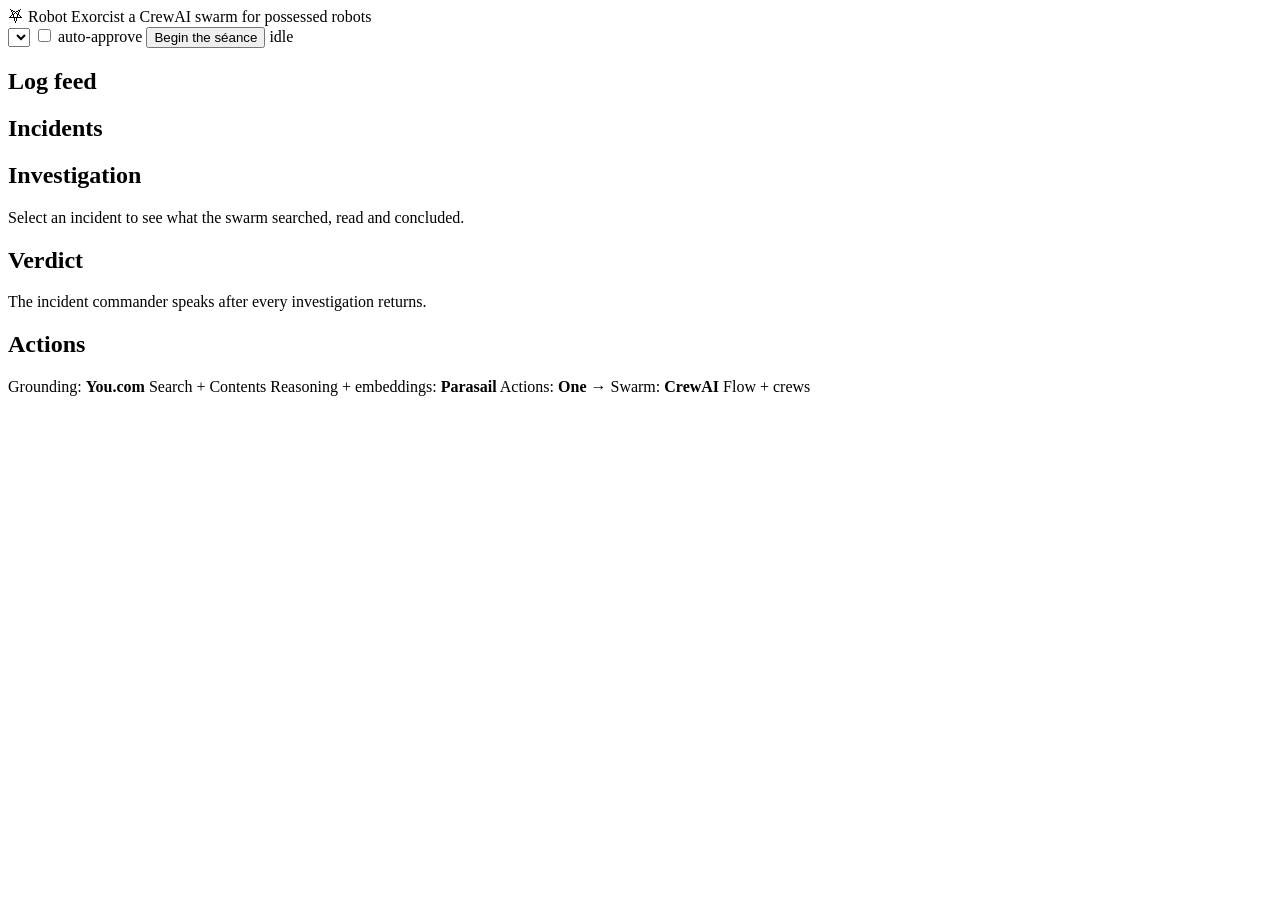
==== exorcist/static/index.html @ 47a846a7 "Robot Exorcist: scaffold, parsers, clustering, crews, flow, console Co-Authored-By: Claude Fable 5.1" ====
<!doctype html>
<html lang="en">
<head>
<meta charset="utf-8">
<meta name="viewport" content="width=device-width, initial-scale=1">
<title>Robot Exorcist</title>
<link rel="stylesheet" href="/static/style.css">
</head>
<body>
<header>
  <div class="brand"><span class="sigil">⛧</span> Robot Exorcist <span class="sub">a CrewAI swarm for possessed robots</span></div>
  <div class="controls">
    <select id="scenario"></select>
    <label class="chk"><input type="checkbox" id="auto"> auto-approve</label>
    <button id="start">Begin the séance</button>
    <span id="status" class="status idle">idle</span>
  </div>
</header>

<main>
  <section class="panel" id="p-logs">
    <h2>Log feed <span class="count" id="log-count"></span></h2>
    <div class="robot" id="robot"></div>
    <div class="logs" id="logs"></div>
  </section>

  <section class="panel" id="p-incidents">
    <h2>Incidents <span class="hint" id="inc-hint"></span></h2>
    <div id="incidents"></div>
  </section>

  <section class="panel" id="p-investigation">
    <h2>Investigation <span class="hint" id="inv-hint"></span></h2>
    <div id="investigation"><p class="muted">Select an incident to see what the swarm searched, read and concluded.</p></div>
  </section>

  <section class="panel" id="p-verdict">
    <h2>Verdict</h2>
    <div id="verdict"><p class="muted">The incident commander speaks after every investigation returns.</p></div>
    <h2>Actions <span class="hint" id="act-hint"></span></h2>
    <div id="actions"></div>
  </section>
</main>

<footer>
  <span>Grounding: <b>You.com</b> Search + Contents</span>
  <span>Reasoning + embeddings: <b>Parasail</b> <code id="cfg-model"></code></span>
  <span>Actions: <b>One</b> → <code id="cfg-targets"></code></span>
  <span>Swarm: <b>CrewAI</b> Flow + crews</span>
</footer>
<script src="/static/app.js"></script>
</body>
</html>
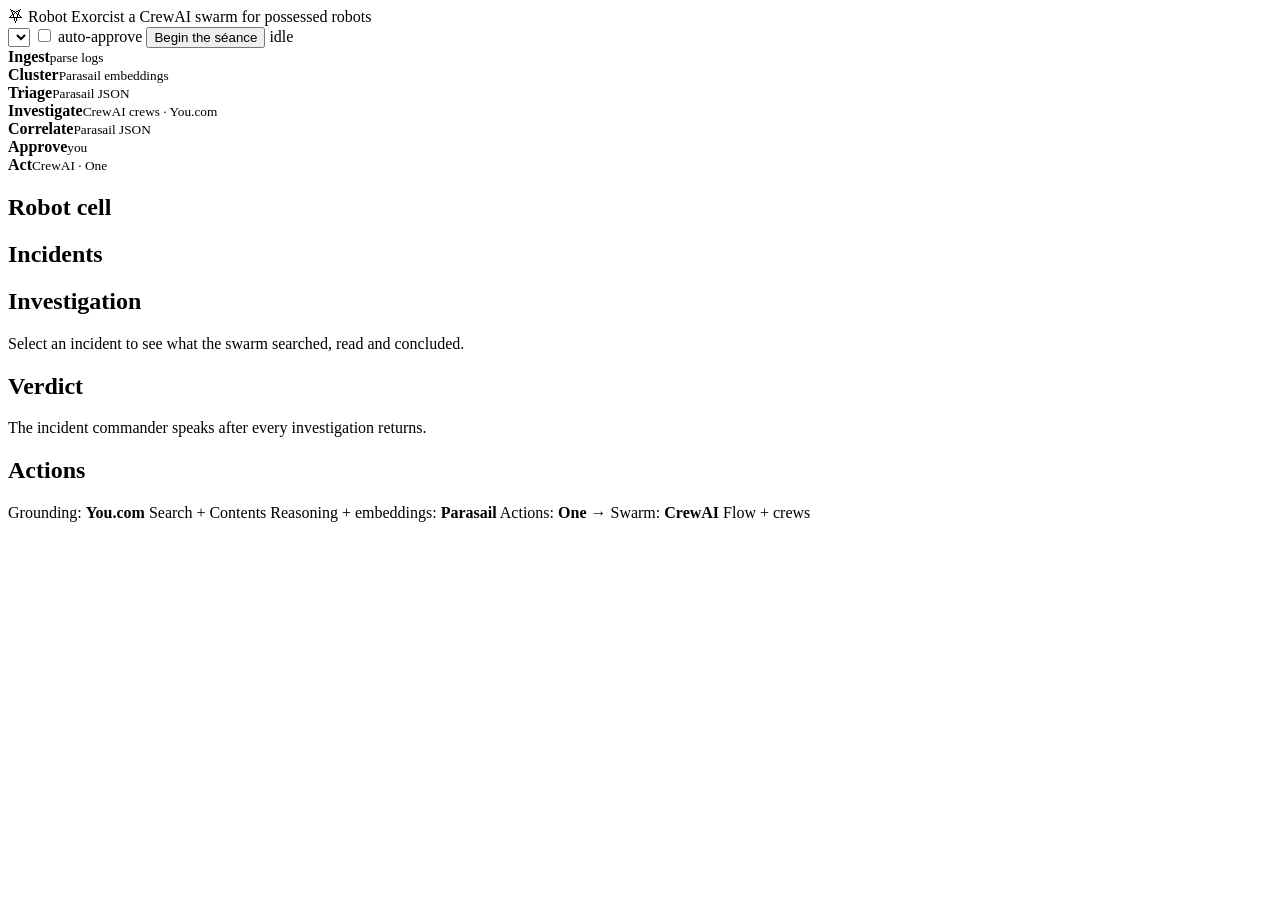
==== commit 28a3ea98: "Visuals: pipeline strip, live cell power diagram, icon set; README workflow and problem diagrams Co-" ====
--- a/exorcist/static/index.html
+++ b/exorcist/static/index.html
@@ -17,9 +17,20 @@
   </div>
 </header>
 
+<nav id="pipeline">
+  <div class="stage" data-stage="ingesting"><span class="ico"></span><b>Ingest</b><small>parse logs</small></div>
+  <div class="stage" data-stage="clustering"><span class="ico"></span><b>Cluster</b><small>Parasail embeddings</small></div>
+  <div class="stage" data-stage="triaging"><span class="ico"></span><b>Triage</b><small>Parasail JSON</small></div>
+  <div class="stage" data-stage="investigating"><span class="ico"></span><b>Investigate</b><small>CrewAI crews · You.com</small></div>
+  <div class="stage" data-stage="correlating"><span class="ico"></span><b>Correlate</b><small>Parasail JSON</small></div>
+  <div class="stage" data-stage="awaiting_approval"><span class="ico"></span><b>Approve</b><small>you</small></div>
+  <div class="stage" data-stage="acting"><span class="ico"></span><b>Act</b><small>CrewAI · One</small></div>
+</nav>
+
 <main>
   <section class="panel" id="p-logs">
-    <h2>Log feed <span class="count" id="log-count"></span></h2>
+    <h2>Robot cell <span class="count" id="log-count"></span></h2>
+    <div class="cell" id="cell"></div>
     <div class="robot" id="robot"></div>
     <div class="logs" id="logs"></div>
   </section>
@@ -48,6 +59,7 @@
   <span>Actions: <b>One</b> → <code id="cfg-targets"></code></span>
   <span>Swarm: <b>CrewAI</b> Flow + crews</span>
 </footer>
+<script src="/static/icons.js"></script>
 <script src="/static/app.js"></script>
 </body>
 </html>
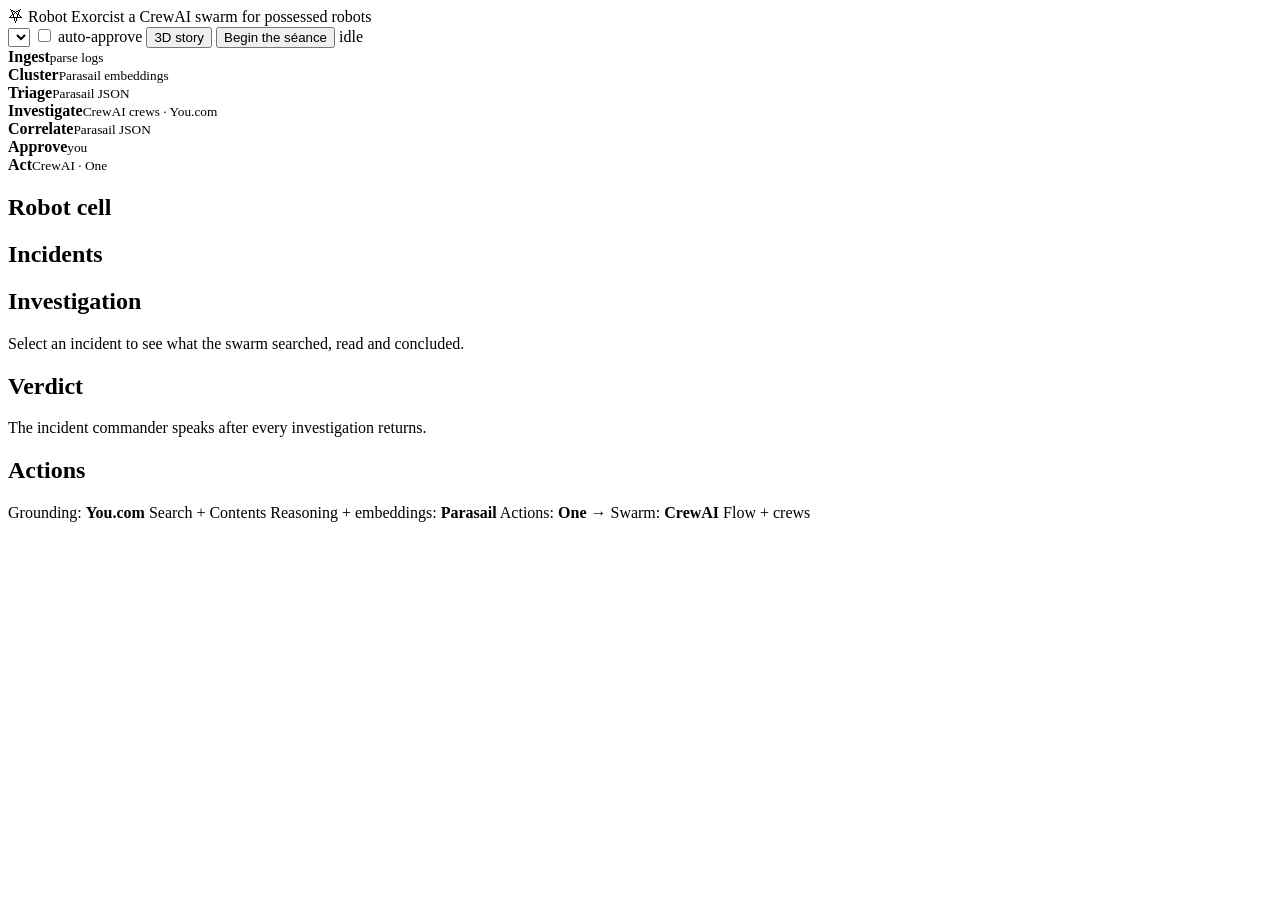
==== commit 26348d42: "3D story mode: Three.js cell model, log replay with captions, run chapters, standalone /story page C" ====
--- a/exorcist/static/index.html
+++ b/exorcist/static/index.html
@@ -12,6 +12,7 @@
   <div class="controls">
     <select id="scenario"></select>
     <label class="chk"><input type="checkbox" id="auto"> auto-approve</label>
+    <button id="story-btn" class="ghost">3D story</button>
     <button id="start">Begin the séance</button>
     <span id="status" class="status idle">idle</span>
   </div>
@@ -53,6 +54,11 @@
   </section>
 </main>
 
+<div id="story-overlay" hidden>
+  <div class="story-head"><span>3D story · <em id="story-scn"></em></span><button id="story-close" class="ghost">Close ✕</button></div>
+  <div id="story-mount"></div>
+</div>
+
 <footer>
   <span>Grounding: <b>You.com</b> Search + Contents</span>
   <span>Reasoning + embeddings: <b>Parasail</b> <code id="cfg-model"></code></span>
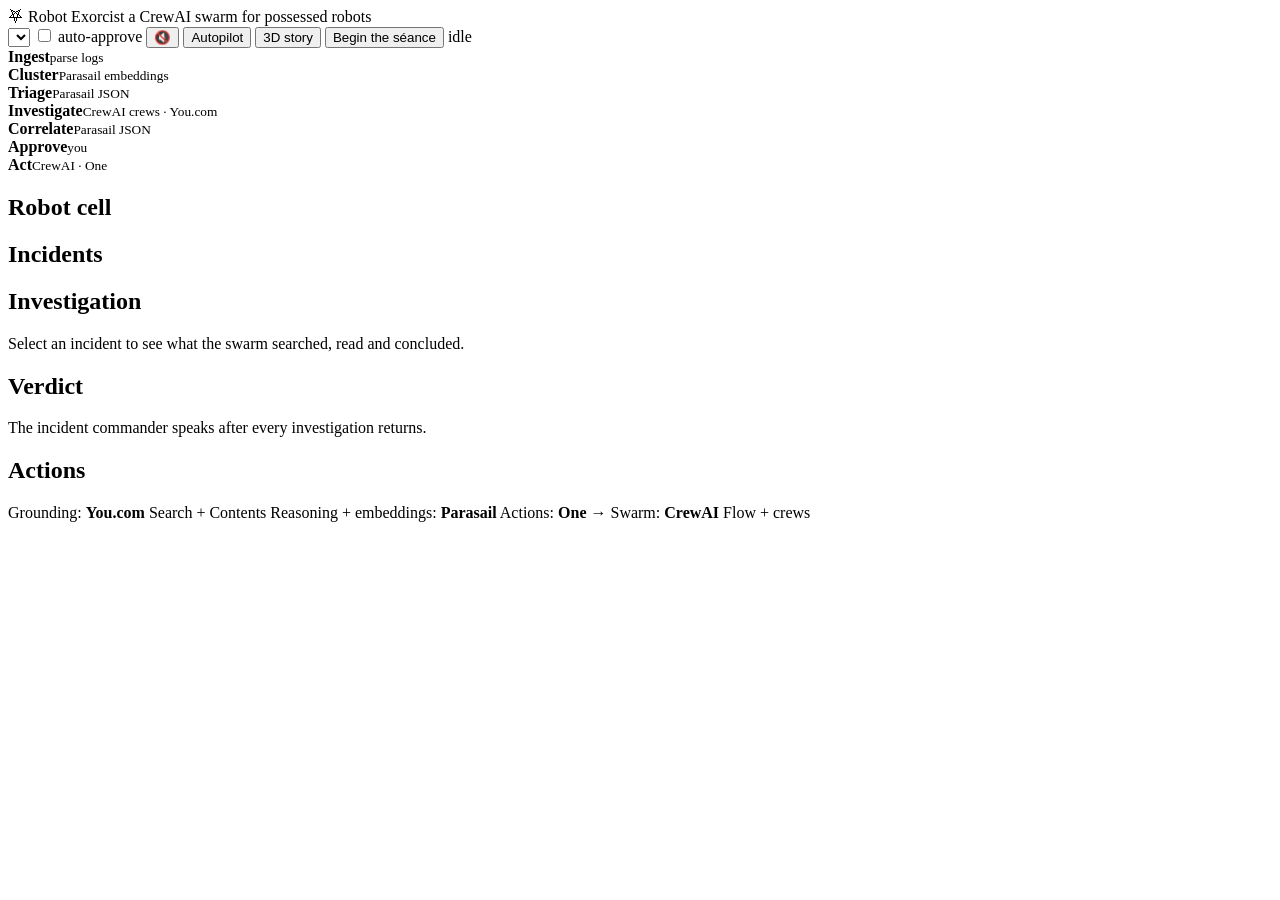
==== commit 9eea631a: "Demo effects: ghost migration and exorcism finale, investigator orbs, evidence pile, burst strip, sé" ====
--- a/exorcist/static/index.html
+++ b/exorcist/static/index.html
@@ -12,6 +12,8 @@
   <div class="controls">
     <select id="scenario"></select>
     <label class="chk"><input type="checkbox" id="auto"> auto-approve</label>
+    <button id="sound-btn" class="ghost" title="sound cues">🔇</button>
+    <button id="auto-btn" class="ghost" title="presenter autopilot (P)">Autopilot</button>
     <button id="story-btn" class="ghost">3D story</button>
     <button id="start">Begin the séance</button>
     <span id="status" class="status idle">idle</span>
@@ -33,6 +35,7 @@
     <h2>Robot cell <span class="count" id="log-count"></span></h2>
     <div class="cell" id="cell"></div>
     <div class="robot" id="robot"></div>
+    <div class="bursts" id="bursts"></div>
     <div class="logs" id="logs"></div>
   </section>
 
@@ -54,6 +57,8 @@
   </section>
 </main>
 
+<div id="seance" hidden><div class="flame"></div><div class="seance-title">Robot Exorcist</div><div class="seance-sub" id="seance-sub"></div></div>
+
 <div id="story-overlay" hidden>
   <div class="story-head"><span>3D story · <em id="story-scn"></em></span><button id="story-close" class="ghost">Close ✕</button></div>
   <div id="story-mount"></div>
@@ -65,6 +70,7 @@
   <span>Actions: <b>One</b> → <code id="cfg-targets"></code></span>
   <span>Swarm: <b>CrewAI</b> Flow + crews</span>
 </footer>
+<script src="/static/sound.js"></script>
 <script src="/static/icons.js"></script>
 <script src="/static/app.js"></script>
 </body>
